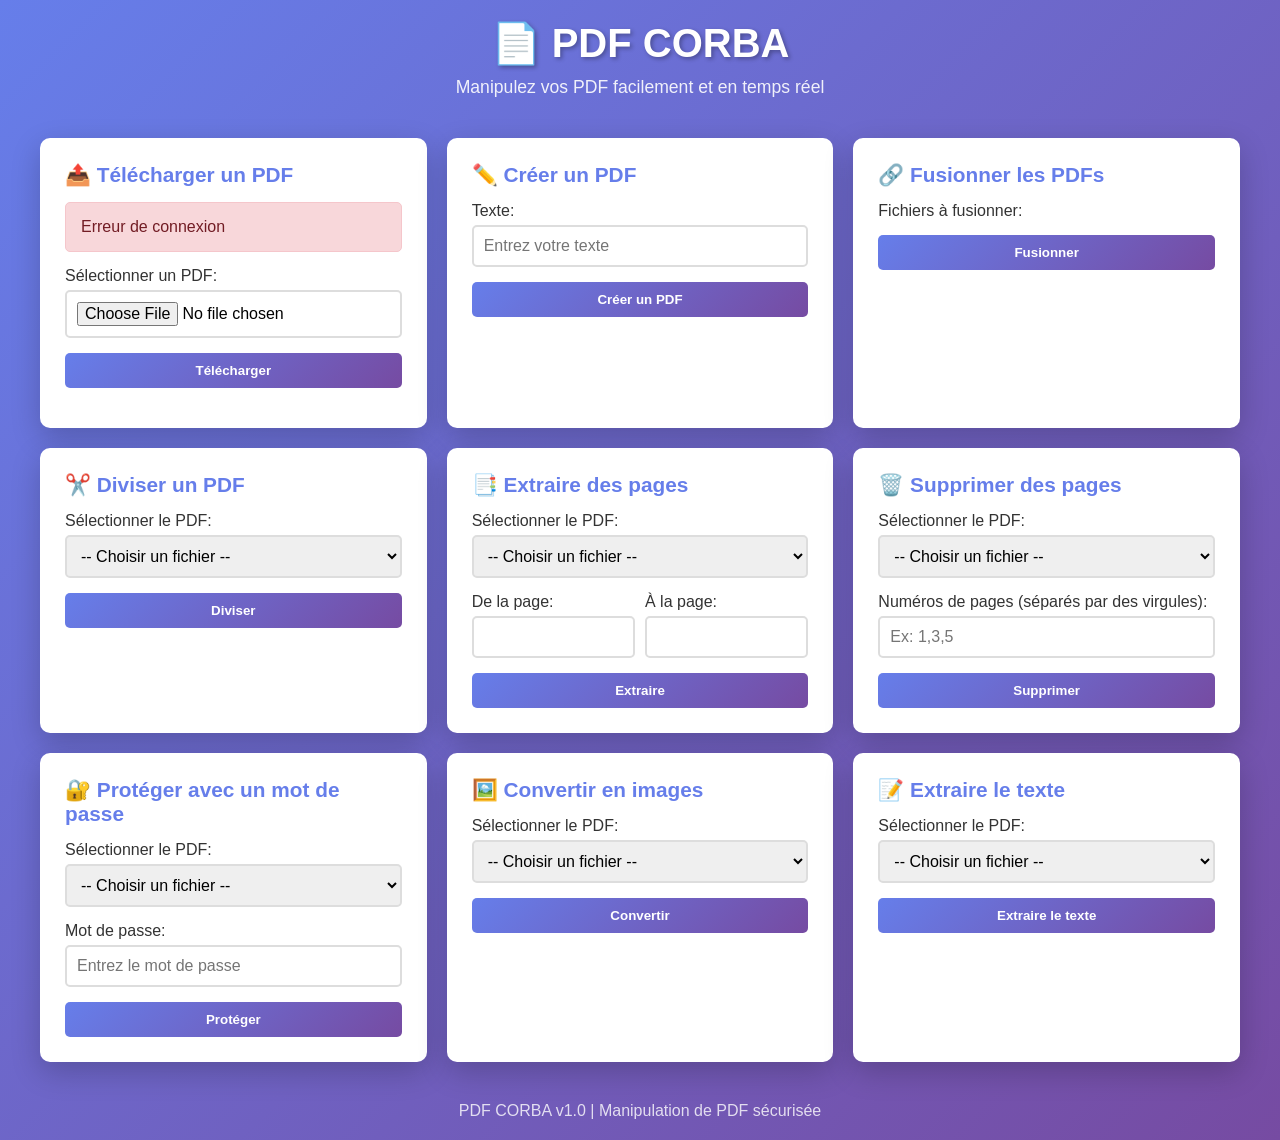
==== src/main/resources/static/index.html @ ea98ec4b "Initial commit: PDF CORBA Application" ====
<!DOCTYPE html>
<html lang="fr">
<head>
    <meta charset="UTF-8">
    <meta name="viewport" content="width=device-width, initial-scale=1.0">
    <title>PDF CORBA - Manipulation de PDF</title>
    <style>
        * {
            margin: 0;
            padding: 0;
            box-sizing: border-box;
        }

        body {
            font-family: 'Segoe UI', Tahoma, Geneva, Verdana, sans-serif;
            background: linear-gradient(135deg, #667eea 0%, #764ba2 100%);
            min-height: 100vh;
            padding: 20px;
        }

        .container {
            max-width: 1200px;
            margin: 0 auto;
        }

        header {
            text-align: center;
            color: white;
            margin-bottom: 40px;
            animation: fadeIn 0.6s ease-in;
        }

        header h1 {
            font-size: 2.5em;
            margin-bottom: 10px;
            text-shadow: 2px 2px 4px rgba(0, 0, 0, 0.3);
        }

        header p {
            font-size: 1.1em;
            opacity: 0.9;
        }

        .grid {
            display: grid;
            grid-template-columns: repeat(auto-fit, minmax(300px, 1fr));
            gap: 20px;
            margin-bottom: 20px;
        }

        .card {
            background: white;
            border-radius: 10px;
            padding: 25px;
            box-shadow: 0 10px 30px rgba(0, 0, 0, 0.2);
            transition: transform 0.3s ease, box-shadow 0.3s ease;
            animation: slideUp 0.6s ease-out;
        }

        .card:hover {
            transform: translateY(-5px);
            box-shadow: 0 15px 40px rgba(0, 0, 0, 0.3);
        }

        .card h2 {
            color: #667eea;
            margin-bottom: 15px;
            font-size: 1.3em;
        }

        .form-group {
            margin-bottom: 15px;
        }

        label {
            display: block;
            margin-bottom: 5px;
            color: #333;
            font-weight: 500;
        }

        input[type="text"],
        input[type="file"],
        input[type="number"],
        select {
            width: 100%;
            padding: 10px;
            border: 2px solid #ddd;
            border-radius: 5px;
            font-size: 1em;
            transition: border-color 0.3s ease;
        }

        input[type="text"]:focus,
        input[type="file"]:focus,
        input[type="number"]:focus,
        select:focus {
            outline: none;
            border-color: #667eea;
        }

        button {
            background: linear-gradient(135deg, #667eea 0%, #764ba2 100%);
            color: white;
            padding: 10px 20px;
            border: none;
            border-radius: 5px;
            cursor: pointer;
            font-weight: 600;
            transition: transform 0.2s ease, box-shadow 0.2s ease;
            width: 100%;
        }

        button:hover {
            transform: scale(1.02);
            box-shadow: 0 5px 15px rgba(102, 126, 234, 0.4);
        }

        button:active {
            transform: scale(0.98);
        }

        .alert {
            padding: 15px;
            margin-bottom: 15px;
            border-radius: 5px;
            animation: fadeIn 0.3s ease;
        }

        .alert.success {
            background-color: #d4edda;
            color: #155724;
            border: 1px solid #c3e6cb;
        }

        .alert.error {
            background-color: #f8d7da;
            color: #721c24;
            border: 1px solid #f5c6cb;
        }

        .alert.info {
            background-color: #d1ecf1;
            color: #0c5460;
            border: 1px solid #bee5eb;
        }

        .loading {
            display: none;
            text-align: center;
            padding: 20px;
        }

        .spinner {
            border: 4px solid #f3f3f3;
            border-top: 4px solid #667eea;
            border-radius: 50%;
            width: 40px;
            height: 40px;
            animation: spin 1s linear infinite;
            margin: 0 auto;
        }

        @keyframes spin {
            0% { transform: rotate(0deg); }
            100% { transform: rotate(360deg); }
        }

        @keyframes fadeIn {
            from { opacity: 0; }
            to { opacity: 1; }
        }

        @keyframes slideUp {
            from {
                opacity: 0;
                transform: translateY(30px);
            }
            to {
                opacity: 1;
                transform: translateY(0);
            }
        }

        .file-list {
            margin-top: 15px;
            max-height: 200px;
            overflow-y: auto;
        }

        .file-item {
            background: #f0f0f0;
            padding: 10px;
            margin: 5px 0;
            border-radius: 5px;
            display: flex;
            justify-content: space-between;
            align-items: center;
        }

        .file-item button {
            width: auto;
            padding: 5px 10px;
            font-size: 0.9em;
            margin-left: 10px;
        }

        .footer {
            text-align: center;
            color: white;
            margin-top: 40px;
            opacity: 0.8;
        }

        .status-badge {
            display: inline-block;
            padding: 5px 10px;
            background: #667eea;
            color: white;
            border-radius: 20px;
            font-size: 0.85em;
            margin-top: 10px;
        }

        .two-column {
            display: grid;
            grid-template-columns: 1fr 1fr;
            gap: 10px;
        }

        @media (max-width: 768px) {
            header h1 {
                font-size: 1.8em;
            }

            .two-column {
                grid-template-columns: 1fr;
            }

            .grid {
                grid-template-columns: 1fr;
            }
        }
    </style>
</head>
<body>
    <div class="container">
        <header>
            <h1>📄 PDF CORBA</h1>
            <p>Manipulez vos PDF facilement et en temps réel</p>
        </header>

        <div class="grid">
            <!-- Upload PDF -->
            <div class="card">
                <h2>📤 Télécharger un PDF</h2>
                <div id="uploadAlert"></div>
                <form id="uploadForm">
                    <div class="form-group">
                        <label for="pdfFile">Sélectionner un PDF:</label>
                        <input type="file" id="pdfFile" accept=".pdf" required>
                    </div>
                    <div class="loading" id="uploadLoading">
                        <div class="spinner"></div>
                    </div>
                    <button type="submit" id="uploadBtn">Télécharger</button>
                </form>
                <div class="file-list" id="uploadedFiles"></div>
            </div>

            <!-- Créer un PDF -->
            <div class="card">
                <h2>✏️ Créer un PDF</h2>
                <div id="createAlert"></div>
                <form id="createForm">
                    <div class="form-group">
                        <label for="textInput">Texte:</label>
                        <input type="text" id="textInput" placeholder="Entrez votre texte" required>
                    </div>
                    <div class="loading" id="createLoading">
                        <div class="spinner"></div>
                    </div>
                    <button type="submit" id="createBtn">Créer un PDF</button>
                </form>
            </div>

            <!-- Fusionner PDFs -->
            <div class="card">
                <h2>🔗 Fusionner les PDFs</h2>
                <div id="mergeAlert"></div>
                <form id="mergeForm">
                    <div class="form-group">
                        <label>Fichiers à fusionner:</label>
                        <div id="fileChecklist"></div>
                    </div>
                    <div class="loading" id="mergeLoading">
                        <div class="spinner"></div>
                    </div>
                    <button type="submit" id="mergeBtn">Fusionner</button>
                </form>
            </div>

            <!-- Diviser un PDF -->
            <div class="card">
                <h2>✂️ Diviser un PDF</h2>
                <div id="splitAlert"></div>
                <form id="splitForm">
                    <div class="form-group">
                        <label for="splitFile">Sélectionner le PDF:</label>
                        <select id="splitFile" required>
                            <option value="">-- Choisir un fichier --</option>
                        </select>
                    </div>
                    <div class="loading" id="splitLoading">
                        <div class="spinner"></div>
                    </div>
                    <button type="submit" id="splitBtn">Diviser</button>
                </form>
            </div>

            <!-- Extraire des pages -->
            <div class="card">
                <h2>📑 Extraire des pages</h2>
                <div id="extractAlert"></div>
                <form id="extractForm">
                    <div class="form-group">
                        <label for="extractFile">Sélectionner le PDF:</label>
                        <select id="extractFile" required>
                            <option value="">-- Choisir un fichier --</option>
                        </select>
                    </div>
                    <div class="two-column">
                        <div class="form-group">
                            <label for="startPage">De la page:</label>
                            <input type="number" id="startPage" min="1" required>
                        </div>
                        <div class="form-group">
                            <label for="endPage">À la page:</label>
                            <input type="number" id="endPage" min="1" required>
                        </div>
                    </div>
                    <div class="loading" id="extractLoading">
                        <div class="spinner"></div>
                    </div>
                    <button type="submit" id="extractBtn">Extraire</button>
                </form>
            </div>

            <!-- Supprimer des pages -->
            <div class="card">
                <h2>🗑️ Supprimer des pages</h2>
                <div id="deleteAlert"></div>
                <form id="deleteForm">
                    <div class="form-group">
                        <label for="deleteFile">Sélectionner le PDF:</label>
                        <select id="deleteFile" required>
                            <option value="">-- Choisir un fichier --</option>
                        </select>
                    </div>
                    <div class="form-group">
                        <label for="pageNumbers">Numéros de pages (séparés par des virgules):</label>
                        <input type="text" id="pageNumbers" placeholder="Ex: 1,3,5" required>
                    </div>
                    <div class="loading" id="deleteLoading">
                        <div class="spinner"></div>
                    </div>
                    <button type="submit" id="deleteBtn">Supprimer</button>
                </form>
            </div>

            <!-- Ajouter un mot de passe -->
            <div class="card">
                <h2>🔐 Protéger avec un mot de passe</h2>
                <div id="passwordAlert"></div>
                <form id="passwordForm">
                    <div class="form-group">
                        <label for="passwordFile">Sélectionner le PDF:</label>
                        <select id="passwordFile" required>
                            <option value="">-- Choisir un fichier --</option>
                        </select>
                    </div>
                    <div class="form-group">
                        <label for="password">Mot de passe:</label>
                        <input type="text" id="password" placeholder="Entrez le mot de passe" required>
                    </div>
                    <div class="loading" id="passwordLoading">
                        <div class="spinner"></div>
                    </div>
                    <button type="submit" id="passwordBtn">Protéger</button>
                </form>
            </div>

            <!-- Convertir en images -->
            <div class="card">
                <h2>🖼️ Convertir en images</h2>
                <div id="imagesAlert"></div>
                <form id="imagesForm">
                    <div class="form-group">
                        <label for="imagesFile">Sélectionner le PDF:</label>
                        <select id="imagesFile" required>
                            <option value="">-- Choisir un fichier --</option>
                        </select>
                    </div>
                    <div class="loading" id="imagesLoading">
                        <div class="spinner"></div>
                    </div>
                    <button type="submit" id="imagesBtn">Convertir</button>
                </form>
            </div>

            <!-- Extraire le texte -->
            <div class="card">
                <h2>📝 Extraire le texte</h2>
                <div id="textAlert"></div>
                <form id="textForm">
                    <div class="form-group">
                        <label for="textFile">Sélectionner le PDF:</label>
                        <select id="textFile" required>
                            <option value="">-- Choisir un fichier --</option>
                        </select>
                    </div>
                    <div class="loading" id="textLoading">
                        <div class="spinner"></div>
                    </div>
                    <button type="submit" id="textBtn">Extraire le texte</button>
                </form>
                <div id="extractedText" style="margin-top: 15px; display: none;">
                    <p style="color: #667eea; font-weight: 600; margin-bottom: 10px;">Texte extrait:</p>
                    <textarea readonly style="width: 100%; height: 150px; border: 1px solid #ddd; padding: 10px; border-radius: 5px; font-family: monospace; font-size: 0.9em;" id="textOutput"></textarea>
                </div>
            </div>
        </div>

        <div class="footer">
            <p>PDF CORBA v1.0 | Manipulation de PDF sécurisée</p>
        </div>
    </div>

    <script>
        const API_BASE = '/api/pdf';
        let uploadedFiles = [];

        // Initialiser
        document.addEventListener('DOMContentLoaded', function() {
            checkHealth();
            loadUploadedFiles();
        });

        // Vérifier la santé du service
        function checkHealth() {
            fetch(`${API_BASE}/health`)
                .then(r => r.json())
                .then(data => {
                    if (data.success) {
                        showAlert('uploadAlert', 'Service connecté ✓', 'success');
                    }
                })
                .catch(e => showAlert('uploadAlert', 'Erreur de connexion', 'error'));
        }

        // Charger les fichiers uploadés
        function loadUploadedFiles() {
            const selects = document.querySelectorAll('select[id*="File"]');
            selects.forEach(select => {
                select.innerHTML = '<option value="">-- Choisir un fichier --</option>';
                if (uploadedFiles.length > 0) {
                    uploadedFiles.forEach(file => {
                        const option = document.createElement('option');
                        option.value = file;
                        option.textContent = file;
                        select.appendChild(option);
                    });
                }
            });
        }

        // Afficher une alerte
        function showAlert(elementId, message, type) {
            const element = document.getElementById(elementId);
            element.innerHTML = `<div class="alert ${type}">${message}</div>`;
            setTimeout(() => {
                element.innerHTML = '';
            }, 5000);
        }

        // Upload PDF
        document.getElementById('uploadForm').addEventListener('submit', async (e) => {
            e.preventDefault();
            const file = document.getElementById('pdfFile').files[0];
            if (!file) return;

            document.getElementById('uploadLoading').style.display = 'block';
            const formData = new FormData();
            formData.append('file', file);

            try {
                const response = await fetch(`${API_BASE}/upload`, {
                    method: 'POST',
                    body: formData
                });
                const data = await response.json();

                if (data.success) {
                    uploadedFiles.push(data.data);
                    loadUploadedFiles();
                    showAlert('uploadAlert', data.message, 'success');
                    document.getElementById('uploadForm').reset();
                } else {
                    showAlert('uploadAlert', data.message, 'error');
                }
            } catch (e) {
                showAlert('uploadAlert', 'Erreur: ' + e.message, 'error');
            } finally {
                document.getElementById('uploadLoading').style.display = 'none';
            }
        });

        // Créer un PDF
        document.getElementById('createForm').addEventListener('submit', async (e) => {
            e.preventDefault();
            const text = document.getElementById('textInput').value;

            document.getElementById('createLoading').style.display = 'block';

            try {
                const response = await fetch(`${API_BASE}/create?text=${encodeURIComponent(text)}`, {
                    method: 'POST'
                });
                const data = await response.json();

                if (data.success) {
                    uploadedFiles.push(data.data);
                    loadUploadedFiles();
                    showAlert('createAlert', data.message, 'success');
                    document.getElementById('createForm').reset();
                } else {
                    showAlert('createAlert', data.message, 'error');
                }
            } catch (e) {
                showAlert('createAlert', 'Erreur: ' + e.message, 'error');
            } finally {
                document.getElementById('createLoading').style.display = 'none';
            }
        });

        // Fusionner les PDFs
        document.getElementById('mergeForm').addEventListener('submit', async (e) => {
            e.preventDefault();
            const files = Array.from(document.querySelectorAll('input[name="mergeFiles"]:checked')).map(cb => cb.value);

            if (files.length < 2) {
                showAlert('mergeAlert', 'Sélectionnez au moins 2 fichiers', 'error');
                return;
            }

            document.getElementById('mergeLoading').style.display = 'block';

            try {
                const response = await fetch(`${API_BASE}/merge?files=${files.join(',')}`, {
                    method: 'POST'
                });
                const data = await response.json();

                if (data.success) {
                    uploadedFiles.push(data.data);
                    loadUploadedFiles();
                    showAlert('mergeAlert', data.message, 'success');
                } else {
                    showAlert('mergeAlert', data.message, 'error');
                }
            } catch (e) {
                showAlert('mergeAlert', 'Erreur: ' + e.message, 'error');
            } finally {
                document.getElementById('mergeLoading').style.display = 'none';
            }
        });

        // Remplir la liste de fusion
        function updateMergeList() {
            const container = document.getElementById('fileChecklist');
            container.innerHTML = uploadedFiles.map(file => `
                <div style="margin: 5px 0;">
                    <input type="checkbox" name="mergeFiles" value="${file}" id="merge_${file}">
                    <label for="merge_${file}" style="margin: 0; font-weight: normal;">${file}</label>
                </div>
            `).join('');
        }

        setInterval(() => {
            updateMergeList();
        }, 500);

        // Diviser un PDF
        document.getElementById('splitForm').addEventListener('submit', async (e) => {
            e.preventDefault();
            const file = document.getElementById('splitFile').value;

            if (!file) {
                showAlert('splitAlert', 'Sélectionnez un fichier', 'error');
                return;
            }

            document.getElementById('splitLoading').style.display = 'block';

            try {
                const response = await fetch(`${API_BASE}/split?file=${file}`, {
                    method: 'POST'
                });
                const data = await response.json();

                if (data.success) {
                    data.data.forEach(f => uploadedFiles.push(f));
                    loadUploadedFiles();
                    showAlert('splitAlert', `${data.data.length} fichiers créés`, 'success');
                } else {
                    showAlert('splitAlert', data.message, 'error');
                }
            } catch (e) {
                showAlert('splitAlert', 'Erreur: ' + e.message, 'error');
            } finally {
                document.getElementById('splitLoading').style.display = 'none';
            }
        });

        // Extraire des pages
        document.getElementById('extractForm').addEventListener('submit', async (e) => {
            e.preventDefault();
            const file = document.getElementById('extractFile').value;
            const startPage = document.getElementById('startPage').value;
            const endPage = document.getElementById('endPage').value;

            if (!file || !startPage || !endPage) {
                showAlert('extractAlert', 'Remplissez tous les champs', 'error');
                return;
            }

            document.getElementById('extractLoading').style.display = 'block';

            try {
                const response = await fetch(`${API_BASE}/extract-pages?file=${file}&startPage=${startPage}&endPage=${endPage}`, {
                    method: 'POST'
                });
                const data = await response.json();

                if (data.success) {
                    uploadedFiles.push(data.data);
                    loadUploadedFiles();
                    showAlert('extractAlert', data.message, 'success');
                } else {
                    showAlert('extractAlert', data.message, 'error');
                }
            } catch (e) {
                showAlert('extractAlert', 'Erreur: ' + e.message, 'error');
            } finally {
                document.getElementById('extractLoading').style.display = 'none';
            }
        });

        // Supprimer des pages
        document.getElementById('deleteForm').addEventListener('submit', async (e) => {
            e.preventDefault();
            const file = document.getElementById('deleteFile').value;
            const pageNumbers = document.getElementById('pageNumbers').value.split(',').map(n => n.trim()).filter(n => n);

            if (!file || pageNumbers.length === 0) {
                showAlert('deleteAlert', 'Remplissez tous les champs', 'error');
                return;
            }

            document.getElementById('deleteLoading').style.display = 'block';

            try {
                const response = await fetch(`${API_BASE}/delete-pages?file=${file}&pageNumbers=${pageNumbers.join(',')}`, {
                    method: 'POST'
                });
                const data = await response.json();

                if (data.success) {
                    uploadedFiles.push(data.data);
                    loadUploadedFiles();
                    showAlert('deleteAlert', data.message, 'success');
                    document.getElementById('deleteForm').reset();
                } else {
                    showAlert('deleteAlert', data.message, 'error');
                }
            } catch (e) {
                showAlert('deleteAlert', 'Erreur: ' + e.message, 'error');
            } finally {
                document.getElementById('deleteLoading').style.display = 'none';
            }
        });

        // Ajouter un mot de passe
        document.getElementById('passwordForm').addEventListener('submit', async (e) => {
            e.preventDefault();
            const file = document.getElementById('passwordFile').value;
            const password = document.getElementById('password').value;

            if (!file || !password) {
                showAlert('passwordAlert', 'Remplissez tous les champs', 'error');
                return;
            }

            document.getElementById('passwordLoading').style.display = 'block';

            try {
                const response = await fetch(`${API_BASE}/add-password?file=${file}&password=${encodeURIComponent(password)}`, {
                    method: 'POST'
                });
                const data = await response.json();

                if (data.success) {
                    uploadedFiles.push(data.data);
                    loadUploadedFiles();
                    showAlert('passwordAlert', data.message, 'success');
                    document.getElementById('passwordForm').reset();
                } else {
                    showAlert('passwordAlert', data.message, 'error');
                }
            } catch (e) {
                showAlert('passwordAlert', 'Erreur: ' + e.message, 'error');
            } finally {
                document.getElementById('passwordLoading').style.display = 'none';
            }
        });

        // Convertir en images
        document.getElementById('imagesForm').addEventListener('submit', async (e) => {
            e.preventDefault();
            const file = document.getElementById('imagesFile').value;

            if (!file) {
                showAlert('imagesAlert', 'Sélectionnez un fichier', 'error');
                return;
            }

            document.getElementById('imagesLoading').style.display = 'block';

            try {
                const response = await fetch(`${API_BASE}/to-images?file=${file}`, {
                    method: 'POST'
                });
                const data = await response.json();

                if (data.success) {
                    data.data.forEach(f => uploadedFiles.push(f));
                    loadUploadedFiles();
                    showAlert('imagesAlert', `${data.data.length} images créées`, 'success');
                } else {
                    showAlert('imagesAlert', data.message, 'error');
                }
            } catch (e) {
                showAlert('imagesAlert', 'Erreur: ' + e.message, 'error');
            } finally {
                document.getElementById('imagesLoading').style.display = 'none';
            }
        });

        // Extraire le texte
        document.getElementById('textForm').addEventListener('submit', async (e) => {
            e.preventDefault();
            const file = document.getElementById('textFile').value;

            if (!file) {
                showAlert('textAlert', 'Sélectionnez un fichier', 'error');
                return;
            }

            document.getElementById('textLoading').style.display = 'block';

            try {
                const response = await fetch(`${API_BASE}/extract-text?file=${file}`, {
                    method: 'POST'
                });
                const data = await response.json();

                if (data.success) {
                    document.getElementById('textOutput').value = data.data;
                    document.getElementById('extractedText').style.display = 'block';
                    showAlert('textAlert', 'Texte extrait avec succès', 'success');
                } else {
                    showAlert('textAlert', data.message, 'error');
                }
            } catch (e) {
                showAlert('textAlert', 'Erreur: ' + e.message, 'error');
            } finally {
                document.getElementById('textLoading').style.display = 'none';
            }
        });
    </script>
</body>
</html>
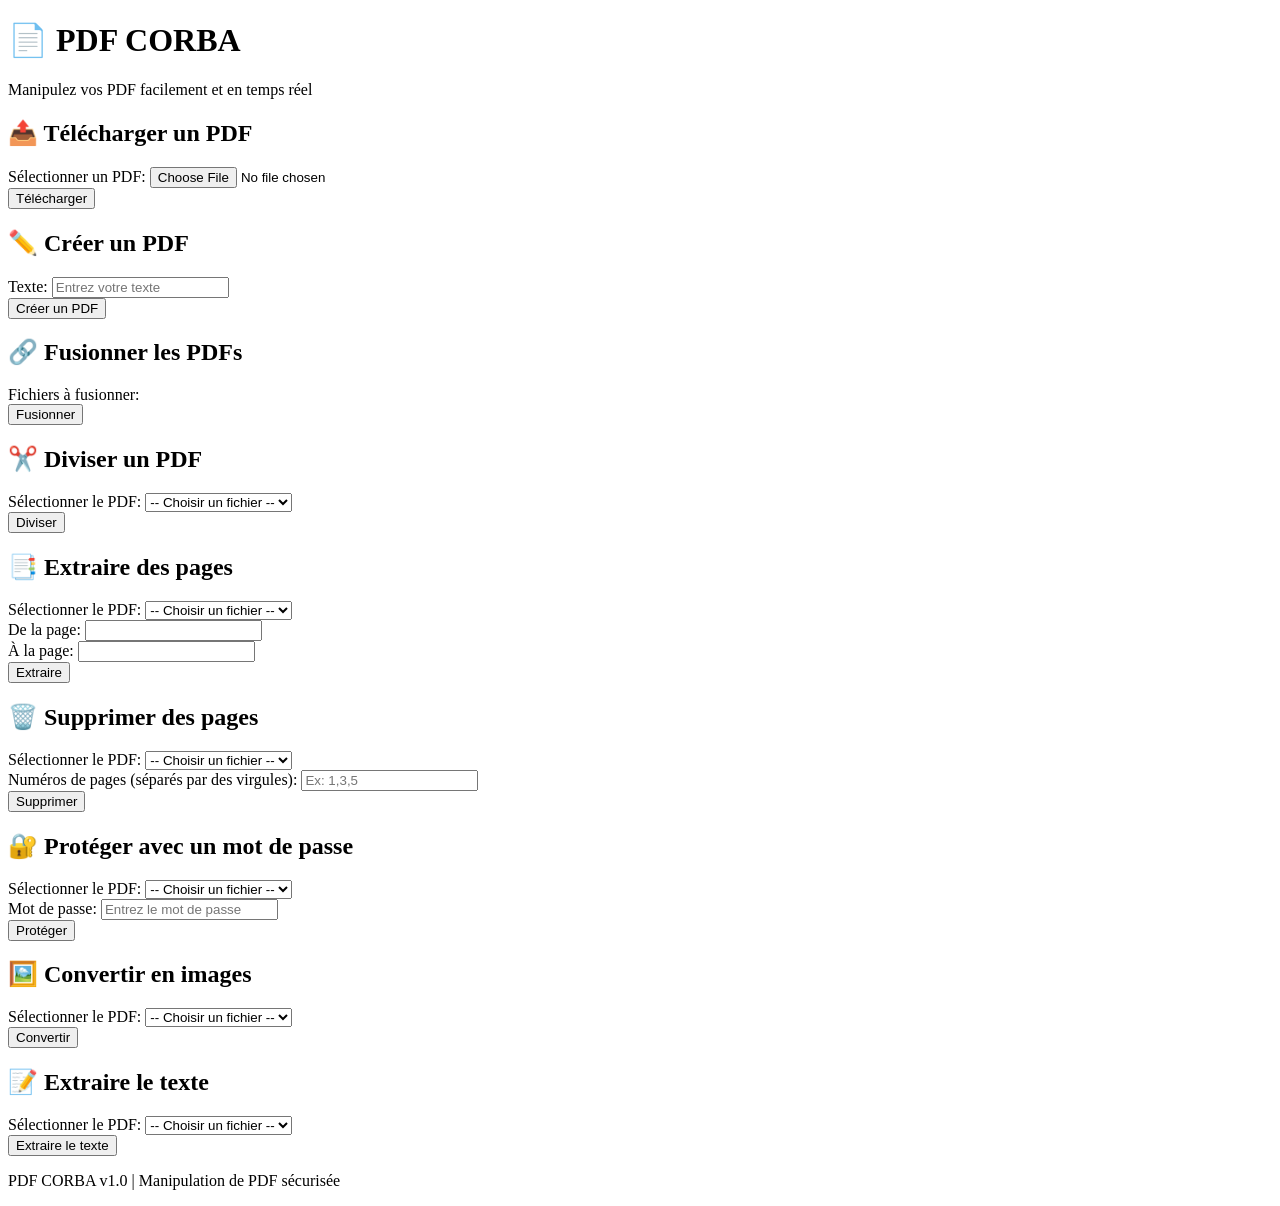
==== commit 9b1adc6d: "FIX BUGS2" ====
--- a/src/main/resources/static/index.html
+++ b/src/main/resources/static/index.html
@@ -4,244 +4,7 @@
     <meta charset="UTF-8">
     <meta name="viewport" content="width=device-width, initial-scale=1.0">
     <title>PDF CORBA - Manipulation de PDF</title>
-    <style>
-        * {
-            margin: 0;
-            padding: 0;
-            box-sizing: border-box;
-        }
-
-        body {
-            font-family: 'Segoe UI', Tahoma, Geneva, Verdana, sans-serif;
-            background: linear-gradient(135deg, #667eea 0%, #764ba2 100%);
-            min-height: 100vh;
-            padding: 20px;
-        }
-
-        .container {
-            max-width: 1200px;
-            margin: 0 auto;
-        }
-
-        header {
-            text-align: center;
-            color: white;
-            margin-bottom: 40px;
-            animation: fadeIn 0.6s ease-in;
-        }
-
-        header h1 {
-            font-size: 2.5em;
-            margin-bottom: 10px;
-            text-shadow: 2px 2px 4px rgba(0, 0, 0, 0.3);
-        }
-
-        header p {
-            font-size: 1.1em;
-            opacity: 0.9;
-        }
-
-        .grid {
-            display: grid;
-            grid-template-columns: repeat(auto-fit, minmax(300px, 1fr));
-            gap: 20px;
-            margin-bottom: 20px;
-        }
-
-        .card {
-            background: white;
-            border-radius: 10px;
-            padding: 25px;
-            box-shadow: 0 10px 30px rgba(0, 0, 0, 0.2);
-            transition: transform 0.3s ease, box-shadow 0.3s ease;
-            animation: slideUp 0.6s ease-out;
-        }
-
-        .card:hover {
-            transform: translateY(-5px);
-            box-shadow: 0 15px 40px rgba(0, 0, 0, 0.3);
-        }
-
-        .card h2 {
-            color: #667eea;
-            margin-bottom: 15px;
-            font-size: 1.3em;
-        }
-
-        .form-group {
-            margin-bottom: 15px;
-        }
-
-        label {
-            display: block;
-            margin-bottom: 5px;
-            color: #333;
-            font-weight: 500;
-        }
-
-        input[type="text"],
-        input[type="file"],
-        input[type="number"],
-        select {
-            width: 100%;
-            padding: 10px;
-            border: 2px solid #ddd;
-            border-radius: 5px;
-            font-size: 1em;
-            transition: border-color 0.3s ease;
-        }
-
-        input[type="text"]:focus,
-        input[type="file"]:focus,
-        input[type="number"]:focus,
-        select:focus {
-            outline: none;
-            border-color: #667eea;
-        }
-
-        button {
-            background: linear-gradient(135deg, #667eea 0%, #764ba2 100%);
-            color: white;
-            padding: 10px 20px;
-            border: none;
-            border-radius: 5px;
-            cursor: pointer;
-            font-weight: 600;
-            transition: transform 0.2s ease, box-shadow 0.2s ease;
-            width: 100%;
-        }
-
-        button:hover {
-            transform: scale(1.02);
-            box-shadow: 0 5px 15px rgba(102, 126, 234, 0.4);
-        }
-
-        button:active {
-            transform: scale(0.98);
-        }
-
-        .alert {
-            padding: 15px;
-            margin-bottom: 15px;
-            border-radius: 5px;
-            animation: fadeIn 0.3s ease;
-        }
-
-        .alert.success {
-            background-color: #d4edda;
-            color: #155724;
-            border: 1px solid #c3e6cb;
-        }
-
-        .alert.error {
-            background-color: #f8d7da;
-            color: #721c24;
-            border: 1px solid #f5c6cb;
-        }
-
-        .alert.info {
-            background-color: #d1ecf1;
-            color: #0c5460;
-            border: 1px solid #bee5eb;
-        }
-
-        .loading {
-            display: none;
-            text-align: center;
-            padding: 20px;
-        }
-
-        .spinner {
-            border: 4px solid #f3f3f3;
-            border-top: 4px solid #667eea;
-            border-radius: 50%;
-            width: 40px;
-            height: 40px;
-            animation: spin 1s linear infinite;
-            margin: 0 auto;
-        }
-
-        @keyframes spin {
-            0% { transform: rotate(0deg); }
-            100% { transform: rotate(360deg); }
-        }
-
-        @keyframes fadeIn {
-            from { opacity: 0; }
-            to { opacity: 1; }
-        }
-
-        @keyframes slideUp {
-            from {
-                opacity: 0;
-                transform: translateY(30px);
-            }
-            to {
-                opacity: 1;
-                transform: translateY(0);
-            }
-        }
-
-        .file-list {
-            margin-top: 15px;
-            max-height: 200px;
-            overflow-y: auto;
-        }
-
-        .file-item {
-            background: #f0f0f0;
-            padding: 10px;
-            margin: 5px 0;
-            border-radius: 5px;
-            display: flex;
-            justify-content: space-between;
-            align-items: center;
-        }
-
-        .file-item button {
-            width: auto;
-            padding: 5px 10px;
-            font-size: 0.9em;
-            margin-left: 10px;
-        }
-
-        .footer {
-            text-align: center;
-            color: white;
-            margin-top: 40px;
-            opacity: 0.8;
-        }
-
-        .status-badge {
-            display: inline-block;
-            padding: 5px 10px;
-            background: #667eea;
-            color: white;
-            border-radius: 20px;
-            font-size: 0.85em;
-            margin-top: 10px;
-        }
-
-        .two-column {
-            display: grid;
-            grid-template-columns: 1fr 1fr;
-            gap: 10px;
-        }
-
-        @media (max-width: 768px) {
-            header h1 {
-                font-size: 1.8em;
-            }
-
-            .two-column {
-                grid-template-columns: 1fr;
-            }
-
-            .grid {
-                grid-template-columns: 1fr;
-            }
-        }
-    </style>
+    <link rel="stylesheet" href="/css/styles.css">
 </head>
 <body>
     <div class="container">
@@ -436,357 +199,6 @@
         </div>
     </div>
 
-    <script>
-        const API_BASE = '/api/pdf';
-        let uploadedFiles = [];
-
-        // Initialiser
-        document.addEventListener('DOMContentLoaded', function() {
-            checkHealth();
-            loadUploadedFiles();
-        });
-
-        // Vérifier la santé du service
-        function checkHealth() {
-            fetch(`${API_BASE}/health`)
-                .then(r => r.json())
-                .then(data => {
-                    if (data.success) {
-                        showAlert('uploadAlert', 'Service connecté ✓', 'success');
-                    }
-                })
-                .catch(e => showAlert('uploadAlert', 'Erreur de connexion', 'error'));
-        }
-
-        // Charger les fichiers uploadés
-        function loadUploadedFiles() {
-            const selects = document.querySelectorAll('select[id*="File"]');
-            selects.forEach(select => {
-                select.innerHTML = '<option value="">-- Choisir un fichier --</option>';
-                if (uploadedFiles.length > 0) {
-                    uploadedFiles.forEach(file => {
-                        const option = document.createElement('option');
-                        option.value = file;
-                        option.textContent = file;
-                        select.appendChild(option);
-                    });
-                }
-            });
-        }
-
-        // Afficher une alerte
-        function showAlert(elementId, message, type) {
-            const element = document.getElementById(elementId);
-            element.innerHTML = `<div class="alert ${type}">${message}</div>`;
-            setTimeout(() => {
-                element.innerHTML = '';
-            }, 5000);
-        }
-
-        // Upload PDF
-        document.getElementById('uploadForm').addEventListener('submit', async (e) => {
-            e.preventDefault();
-            const file = document.getElementById('pdfFile').files[0];
-            if (!file) return;
-
-            document.getElementById('uploadLoading').style.display = 'block';
-            const formData = new FormData();
-            formData.append('file', file);
-
-            try {
-                const response = await fetch(`${API_BASE}/upload`, {
-                    method: 'POST',
-                    body: formData
-                });
-                const data = await response.json();
-
-                if (data.success) {
-                    uploadedFiles.push(data.data);
-                    loadUploadedFiles();
-                    showAlert('uploadAlert', data.message, 'success');
-                    document.getElementById('uploadForm').reset();
-                } else {
-                    showAlert('uploadAlert', data.message, 'error');
-                }
-            } catch (e) {
-                showAlert('uploadAlert', 'Erreur: ' + e.message, 'error');
-            } finally {
-                document.getElementById('uploadLoading').style.display = 'none';
-            }
-        });
-
-        // Créer un PDF
-        document.getElementById('createForm').addEventListener('submit', async (e) => {
-            e.preventDefault();
-            const text = document.getElementById('textInput').value;
-
-            document.getElementById('createLoading').style.display = 'block';
-
-            try {
-                const response = await fetch(`${API_BASE}/create?text=${encodeURIComponent(text)}`, {
-                    method: 'POST'
-                });
-                const data = await response.json();
-
-                if (data.success) {
-                    uploadedFiles.push(data.data);
-                    loadUploadedFiles();
-                    showAlert('createAlert', data.message, 'success');
-                    document.getElementById('createForm').reset();
-                } else {
-                    showAlert('createAlert', data.message, 'error');
-                }
-            } catch (e) {
-                showAlert('createAlert', 'Erreur: ' + e.message, 'error');
-            } finally {
-                document.getElementById('createLoading').style.display = 'none';
-            }
-        });
-
-        // Fusionner les PDFs
-        document.getElementById('mergeForm').addEventListener('submit', async (e) => {
-            e.preventDefault();
-            const files = Array.from(document.querySelectorAll('input[name="mergeFiles"]:checked')).map(cb => cb.value);
-
-            if (files.length < 2) {
-                showAlert('mergeAlert', 'Sélectionnez au moins 2 fichiers', 'error');
-                return;
-            }
-
-            document.getElementById('mergeLoading').style.display = 'block';
-
-            try {
-                const response = await fetch(`${API_BASE}/merge?files=${files.join(',')}`, {
-                    method: 'POST'
-                });
-                const data = await response.json();
-
-                if (data.success) {
-                    uploadedFiles.push(data.data);
-                    loadUploadedFiles();
-                    showAlert('mergeAlert', data.message, 'success');
-                } else {
-                    showAlert('mergeAlert', data.message, 'error');
-                }
-            } catch (e) {
-                showAlert('mergeAlert', 'Erreur: ' + e.message, 'error');
-            } finally {
-                document.getElementById('mergeLoading').style.display = 'none';
-            }
-        });
-
-        // Remplir la liste de fusion
-        function updateMergeList() {
-            const container = document.getElementById('fileChecklist');
-            container.innerHTML = uploadedFiles.map(file => `
-                <div style="margin: 5px 0;">
-                    <input type="checkbox" name="mergeFiles" value="${file}" id="merge_${file}">
-                    <label for="merge_${file}" style="margin: 0; font-weight: normal;">${file}</label>
-                </div>
-            `).join('');
-        }
-
-        setInterval(() => {
-            updateMergeList();
-        }, 500);
-
-        // Diviser un PDF
-        document.getElementById('splitForm').addEventListener('submit', async (e) => {
-            e.preventDefault();
-            const file = document.getElementById('splitFile').value;
-
-            if (!file) {
-                showAlert('splitAlert', 'Sélectionnez un fichier', 'error');
-                return;
-            }
-
-            document.getElementById('splitLoading').style.display = 'block';
-
-            try {
-                const response = await fetch(`${API_BASE}/split?file=${file}`, {
-                    method: 'POST'
-                });
-                const data = await response.json();
-
-                if (data.success) {
-                    data.data.forEach(f => uploadedFiles.push(f));
-                    loadUploadedFiles();
-                    showAlert('splitAlert', `${data.data.length} fichiers créés`, 'success');
-                } else {
-                    showAlert('splitAlert', data.message, 'error');
-                }
-            } catch (e) {
-                showAlert('splitAlert', 'Erreur: ' + e.message, 'error');
-            } finally {
-                document.getElementById('splitLoading').style.display = 'none';
-            }
-        });
-
-        // Extraire des pages
-        document.getElementById('extractForm').addEventListener('submit', async (e) => {
-            e.preventDefault();
-            const file = document.getElementById('extractFile').value;
-            const startPage = document.getElementById('startPage').value;
-            const endPage = document.getElementById('endPage').value;
-
-            if (!file || !startPage || !endPage) {
-                showAlert('extractAlert', 'Remplissez tous les champs', 'error');
-                return;
-            }
-
-            document.getElementById('extractLoading').style.display = 'block';
-
-            try {
-                const response = await fetch(`${API_BASE}/extract-pages?file=${file}&startPage=${startPage}&endPage=${endPage}`, {
-                    method: 'POST'
-                });
-                const data = await response.json();
-
-                if (data.success) {
-                    uploadedFiles.push(data.data);
-                    loadUploadedFiles();
-                    showAlert('extractAlert', data.message, 'success');
-                } else {
-                    showAlert('extractAlert', data.message, 'error');
-                }
-            } catch (e) {
-                showAlert('extractAlert', 'Erreur: ' + e.message, 'error');
-            } finally {
-                document.getElementById('extractLoading').style.display = 'none';
-            }
-        });
-
-        // Supprimer des pages
-        document.getElementById('deleteForm').addEventListener('submit', async (e) => {
-            e.preventDefault();
-            const file = document.getElementById('deleteFile').value;
-            const pageNumbers = document.getElementById('pageNumbers').value.split(',').map(n => n.trim()).filter(n => n);
-
-            if (!file || pageNumbers.length === 0) {
-                showAlert('deleteAlert', 'Remplissez tous les champs', 'error');
-                return;
-            }
-
-            document.getElementById('deleteLoading').style.display = 'block';
-
-            try {
-                const response = await fetch(`${API_BASE}/delete-pages?file=${file}&pageNumbers=${pageNumbers.join(',')}`, {
-                    method: 'POST'
-                });
-                const data = await response.json();
-
-                if (data.success) {
-                    uploadedFiles.push(data.data);
-                    loadUploadedFiles();
-                    showAlert('deleteAlert', data.message, 'success');
-                    document.getElementById('deleteForm').reset();
-                } else {
-                    showAlert('deleteAlert', data.message, 'error');
-                }
-            } catch (e) {
-                showAlert('deleteAlert', 'Erreur: ' + e.message, 'error');
-            } finally {
-                document.getElementById('deleteLoading').style.display = 'none';
-            }
-        });
-
-        // Ajouter un mot de passe
-        document.getElementById('passwordForm').addEventListener('submit', async (e) => {
-            e.preventDefault();
-            const file = document.getElementById('passwordFile').value;
-            const password = document.getElementById('password').value;
-
-            if (!file || !password) {
-                showAlert('passwordAlert', 'Remplissez tous les champs', 'error');
-                return;
-            }
-
-            document.getElementById('passwordLoading').style.display = 'block';
-
-            try {
-                const response = await fetch(`${API_BASE}/add-password?file=${file}&password=${encodeURIComponent(password)}`, {
-                    method: 'POST'
-                });
-                const data = await response.json();
-
-                if (data.success) {
-                    uploadedFiles.push(data.data);
-                    loadUploadedFiles();
-                    showAlert('passwordAlert', data.message, 'success');
-                    document.getElementById('passwordForm').reset();
-                } else {
-                    showAlert('passwordAlert', data.message, 'error');
-                }
-            } catch (e) {
-                showAlert('passwordAlert', 'Erreur: ' + e.message, 'error');
-            } finally {
-                document.getElementById('passwordLoading').style.display = 'none';
-            }
-        });
-
-        // Convertir en images
-        document.getElementById('imagesForm').addEventListener('submit', async (e) => {
-            e.preventDefault();
-            const file = document.getElementById('imagesFile').value;
-
-            if (!file) {
-                showAlert('imagesAlert', 'Sélectionnez un fichier', 'error');
-                return;
-            }
-
-            document.getElementById('imagesLoading').style.display = 'block';
-
-            try {
-                const response = await fetch(`${API_BASE}/to-images?file=${file}`, {
-                    method: 'POST'
-                });
-                const data = await response.json();
-
-                if (data.success) {
-                    data.data.forEach(f => uploadedFiles.push(f));
-                    loadUploadedFiles();
-                    showAlert('imagesAlert', `${data.data.length} images créées`, 'success');
-                } else {
-                    showAlert('imagesAlert', data.message, 'error');
-                }
-            } catch (e) {
-                showAlert('imagesAlert', 'Erreur: ' + e.message, 'error');
-            } finally {
-                document.getElementById('imagesLoading').style.display = 'none';
-            }
-        });
-
-        // Extraire le texte
-        document.getElementById('textForm').addEventListener('submit', async (e) => {
-            e.preventDefault();
-            const file = document.getElementById('textFile').value;
-
-            if (!file) {
-                showAlert('textAlert', 'Sélectionnez un fichier', 'error');
-                return;
-            }
-
-            document.getElementById('textLoading').style.display = 'block';
-
-            try {
-                const response = await fetch(`${API_BASE}/extract-text?file=${file}`, {
-                    method: 'POST'
-                });
-                const data = await response.json();
-
-                if (data.success) {
-                    document.getElementById('textOutput').value = data.data;
-                    document.getElementById('extractedText').style.display = 'block';
-                    showAlert('textAlert', 'Texte extrait avec succès', 'success');
-                } else {
-                    showAlert('textAlert', data.message, 'error');
-                }
-            } catch (e) {
-                showAlert('textAlert', 'Erreur: ' + e.message, 'error');
-            } finally {
-                document.getElementById('textLoading').style.display = 'none';
-            }
-        });
-    </script>
+    <script src="/js/app.js"></script>
 </body>
 </html>
